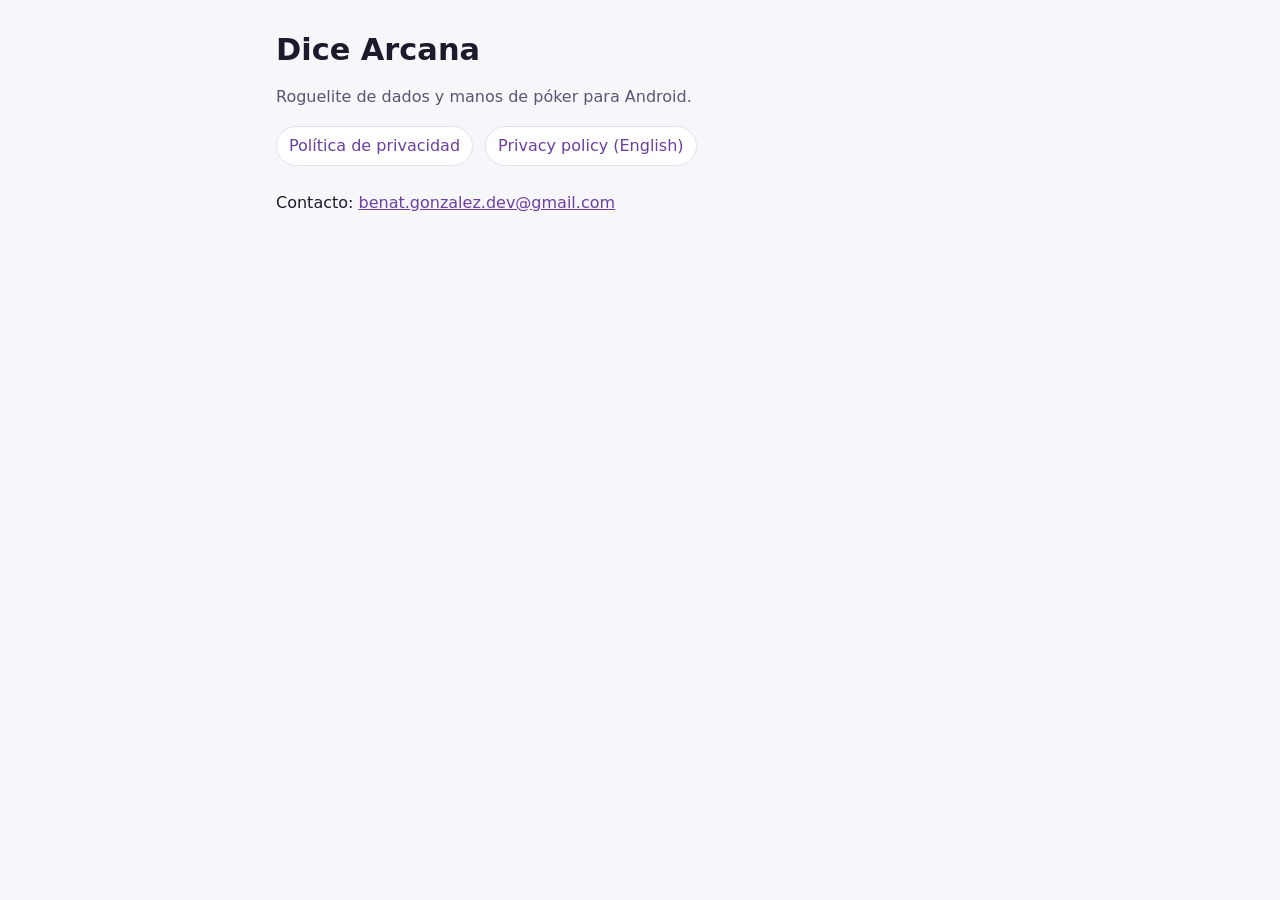
==== dice-arcana/index.html @ 30ee45e9 "Web pública de AlfaProyects: app-ads.txt y Dice Arcana (página y política de privacidad) Co-Authored" ====
<!doctype html>
<html lang="es"><head><meta charset="utf-8"><meta name="viewport" content="width=device-width, initial-scale=1">
<title>Dice Arcana</title><link rel="stylesheet" href="../style.css"></head>
<body><main>
<h1>Dice Arcana</h1>
<p class="muted">Roguelite de dados y manos de póker para Android.</p>
<nav><a href="privacy.html">Política de privacidad</a><a href="privacy.html#en">Privacy policy (English)</a></nav>
<p>Contacto: <a href="mailto:benat.gonzalez.dev@gmail.com">benat.gonzalez.dev@gmail.com</a></p>
</main></body></html>
---- style.css ----
:root { --bg:#f7f6fb; --fg:#1d1a2b; --muted:#5b5670; --accent:#6b3fa0; --card:#ffffff; --line:#e3e0ee; }
@media (prefers-color-scheme: dark) { :root { --bg:#14111f; --fg:#ece9f5; --muted:#a39fb8; --accent:#c9a7ff; --card:#1d1930; --line:#2e2945; } }
* { box-sizing: border-box; }
body { margin:0; background:var(--bg); color:var(--fg); font:16px/1.6 system-ui,-apple-system,"Segoe UI",Roboto,sans-serif; }
main { max-width: 760px; margin: 0 auto; padding: 32px 16px 64px; }
h1 { font-size: 1.9rem; line-height:1.2; margin: 0 0 4px; }
h2 { font-size: 1.25rem; margin: 32px 0 8px; }
h3 { font-size: 1.05rem; margin: 20px 0 6px; }
p, li { color: var(--fg); }
.muted { color: var(--muted); }
a { color: var(--accent); }
nav { display:flex; gap:12px; flex-wrap:wrap; margin: 12px 0 24px; }
nav a { padding: 6px 12px; border:1px solid var(--line); border-radius: 999px; text-decoration:none; background:var(--card); }
.card { background:var(--card); border:1px solid var(--line); border-radius:12px; padding:16px 20px; margin: 16px 0; }
hr { border:0; border-top:1px solid var(--line); margin: 48px 0; }
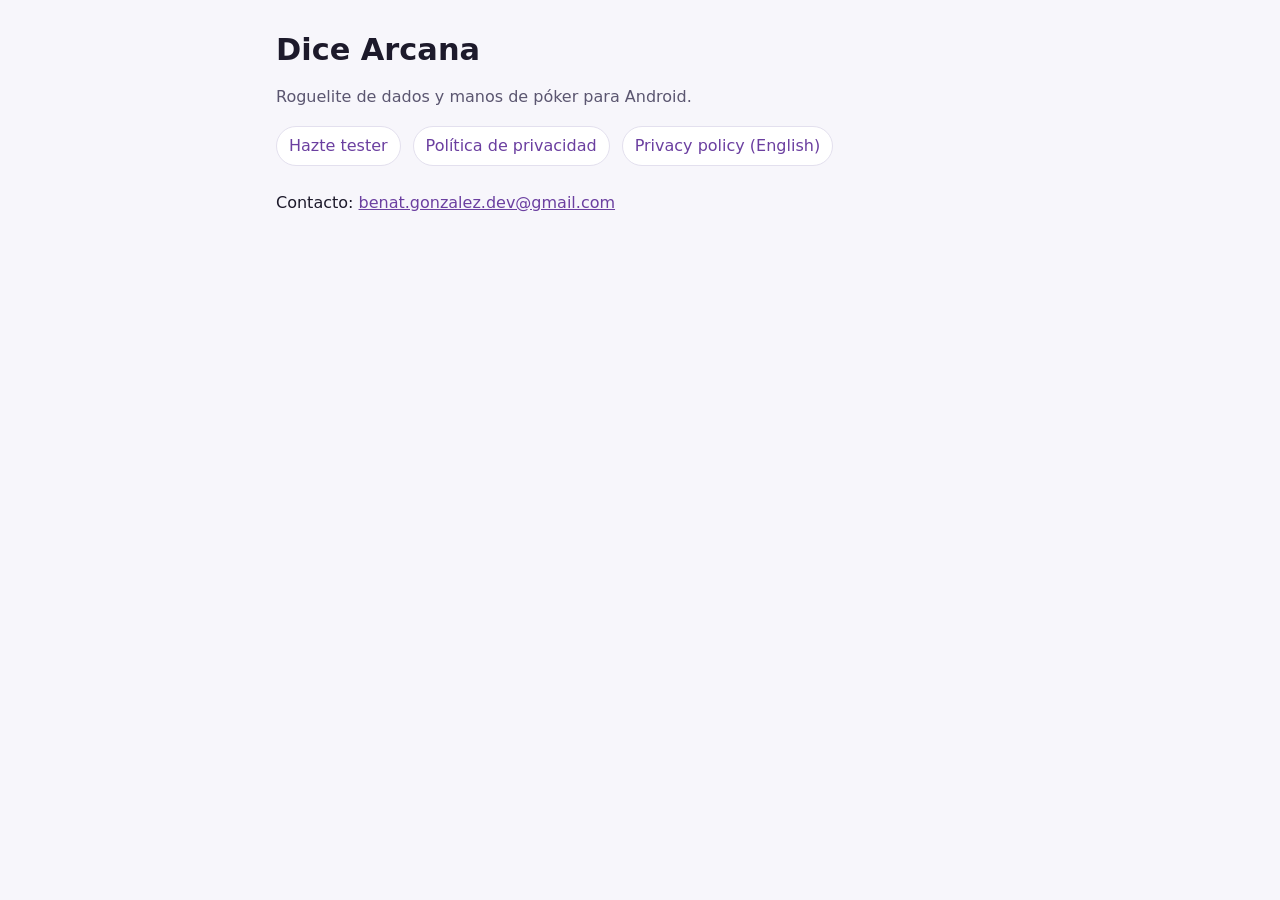
==== commit ddd3287f: "Dice Arcana: enlace a la página de testers" ====
--- a/dice-arcana/index.html
+++ b/dice-arcana/index.html
@@ -4,6 +4,6 @@
 <body><main>
 <h1>Dice Arcana</h1>
 <p class="muted">Roguelite de dados y manos de póker para Android.</p>
-<nav><a href="privacy.html">Política de privacidad</a><a href="privacy.html#en">Privacy policy (English)</a></nav>
+<nav><a href="testers.html">Hazte tester</a><a href="privacy.html">Política de privacidad</a><a href="privacy-en.html">Privacy policy (English)</a></nav>
 <p>Contacto: <a href="mailto:benat.gonzalez.dev@gmail.com">benat.gonzalez.dev@gmail.com</a></p>
 </main></body></html>
